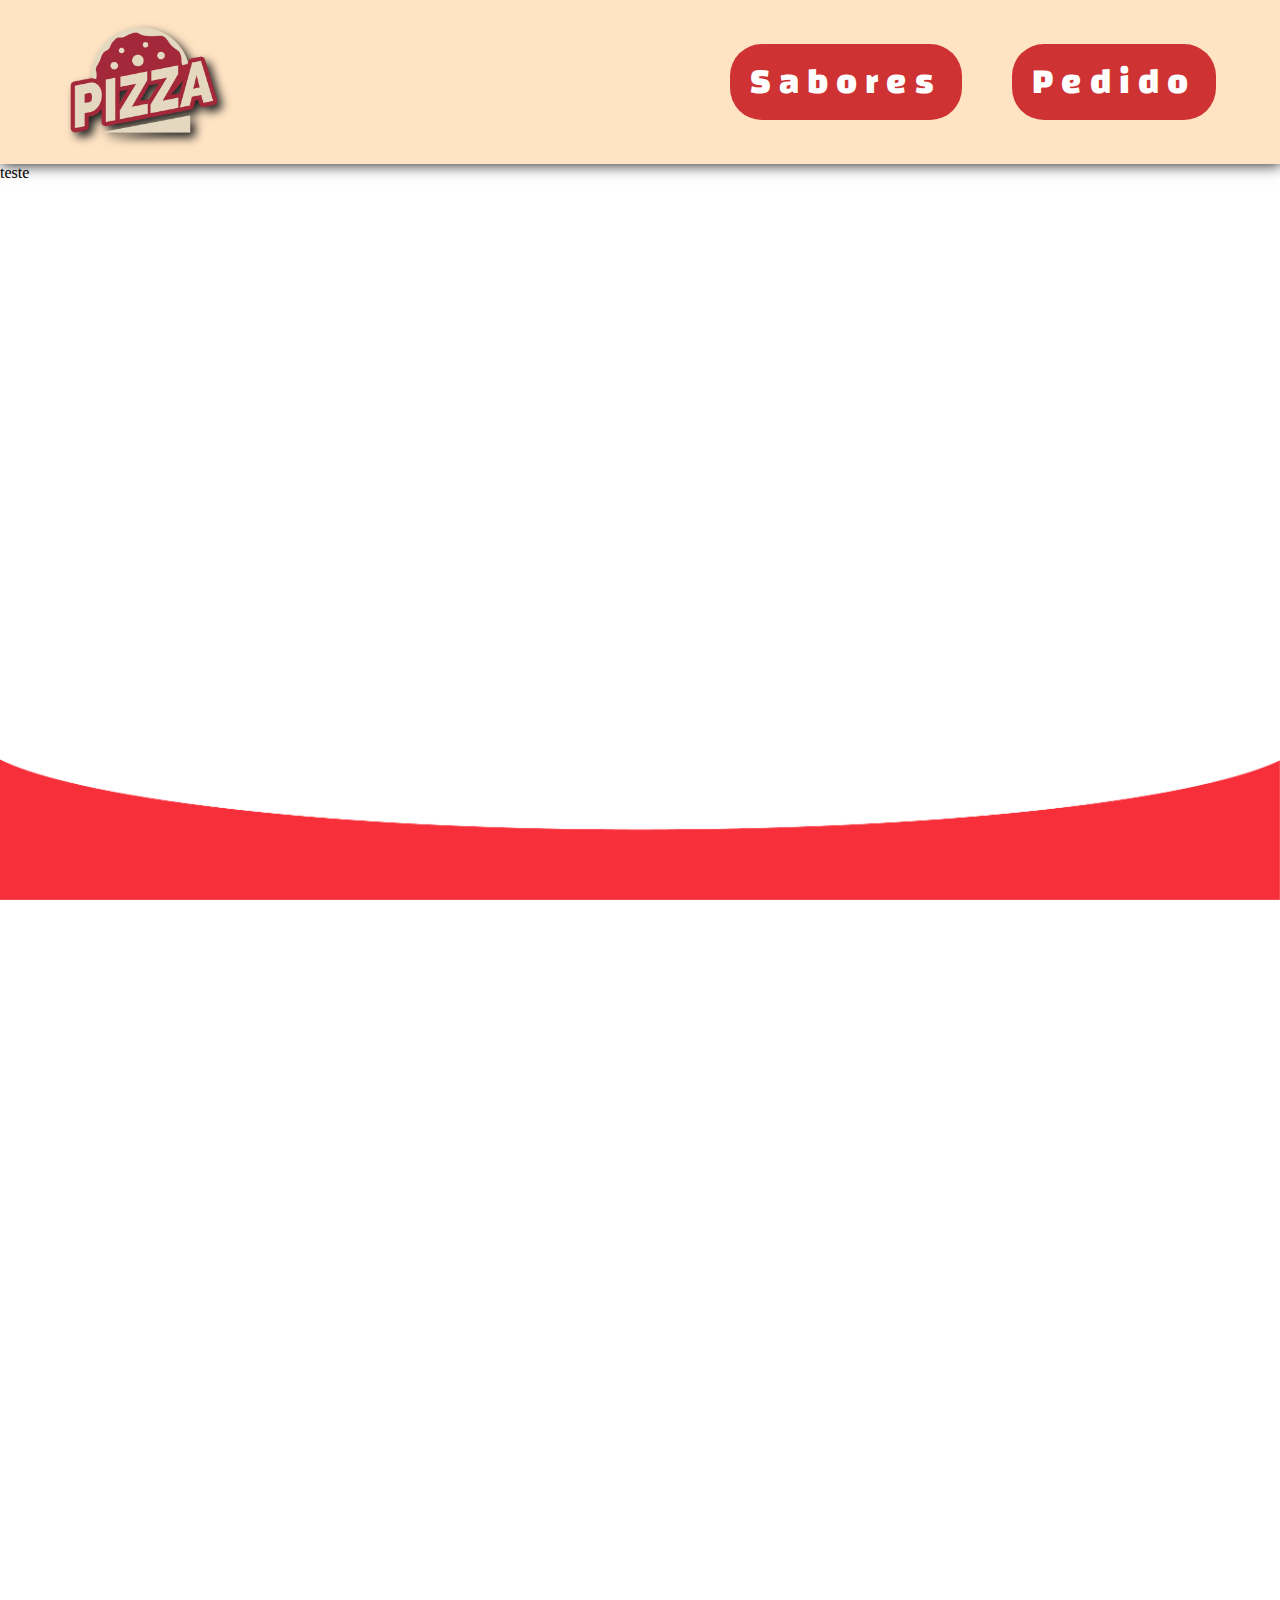
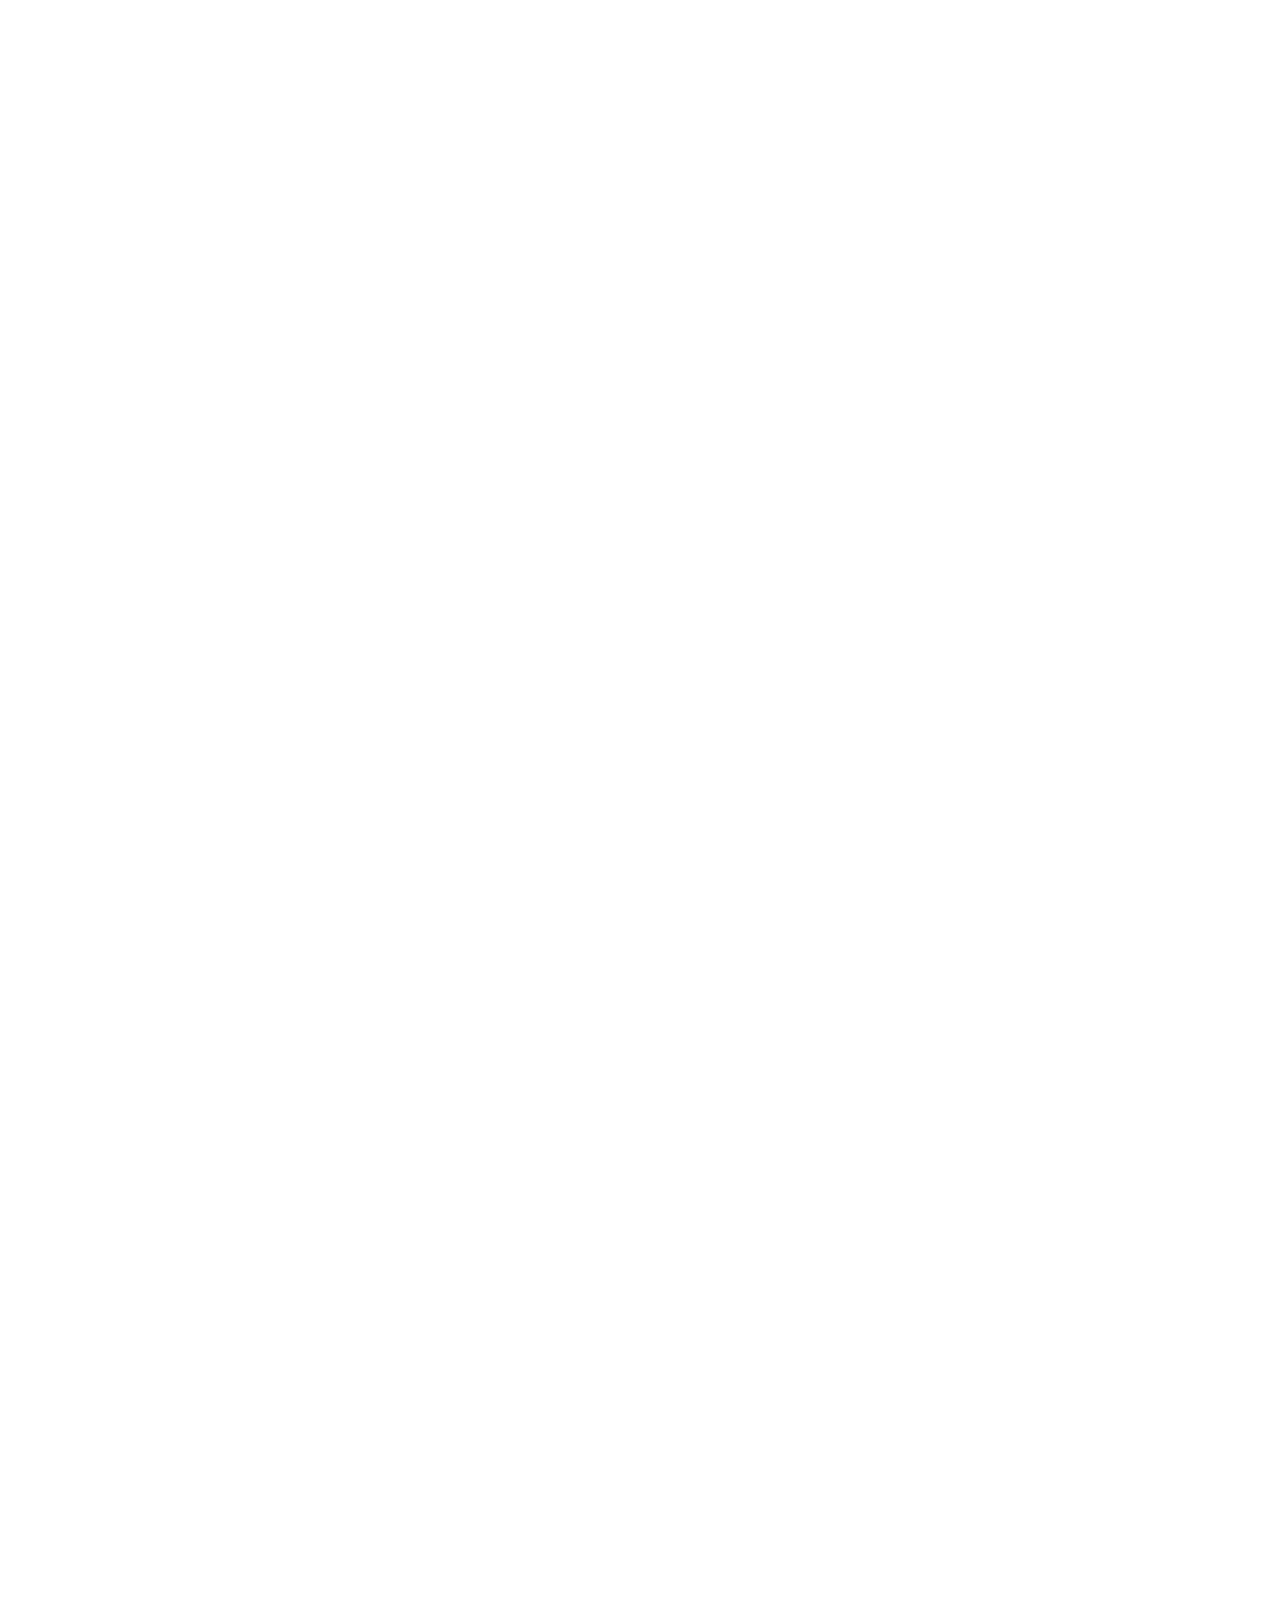
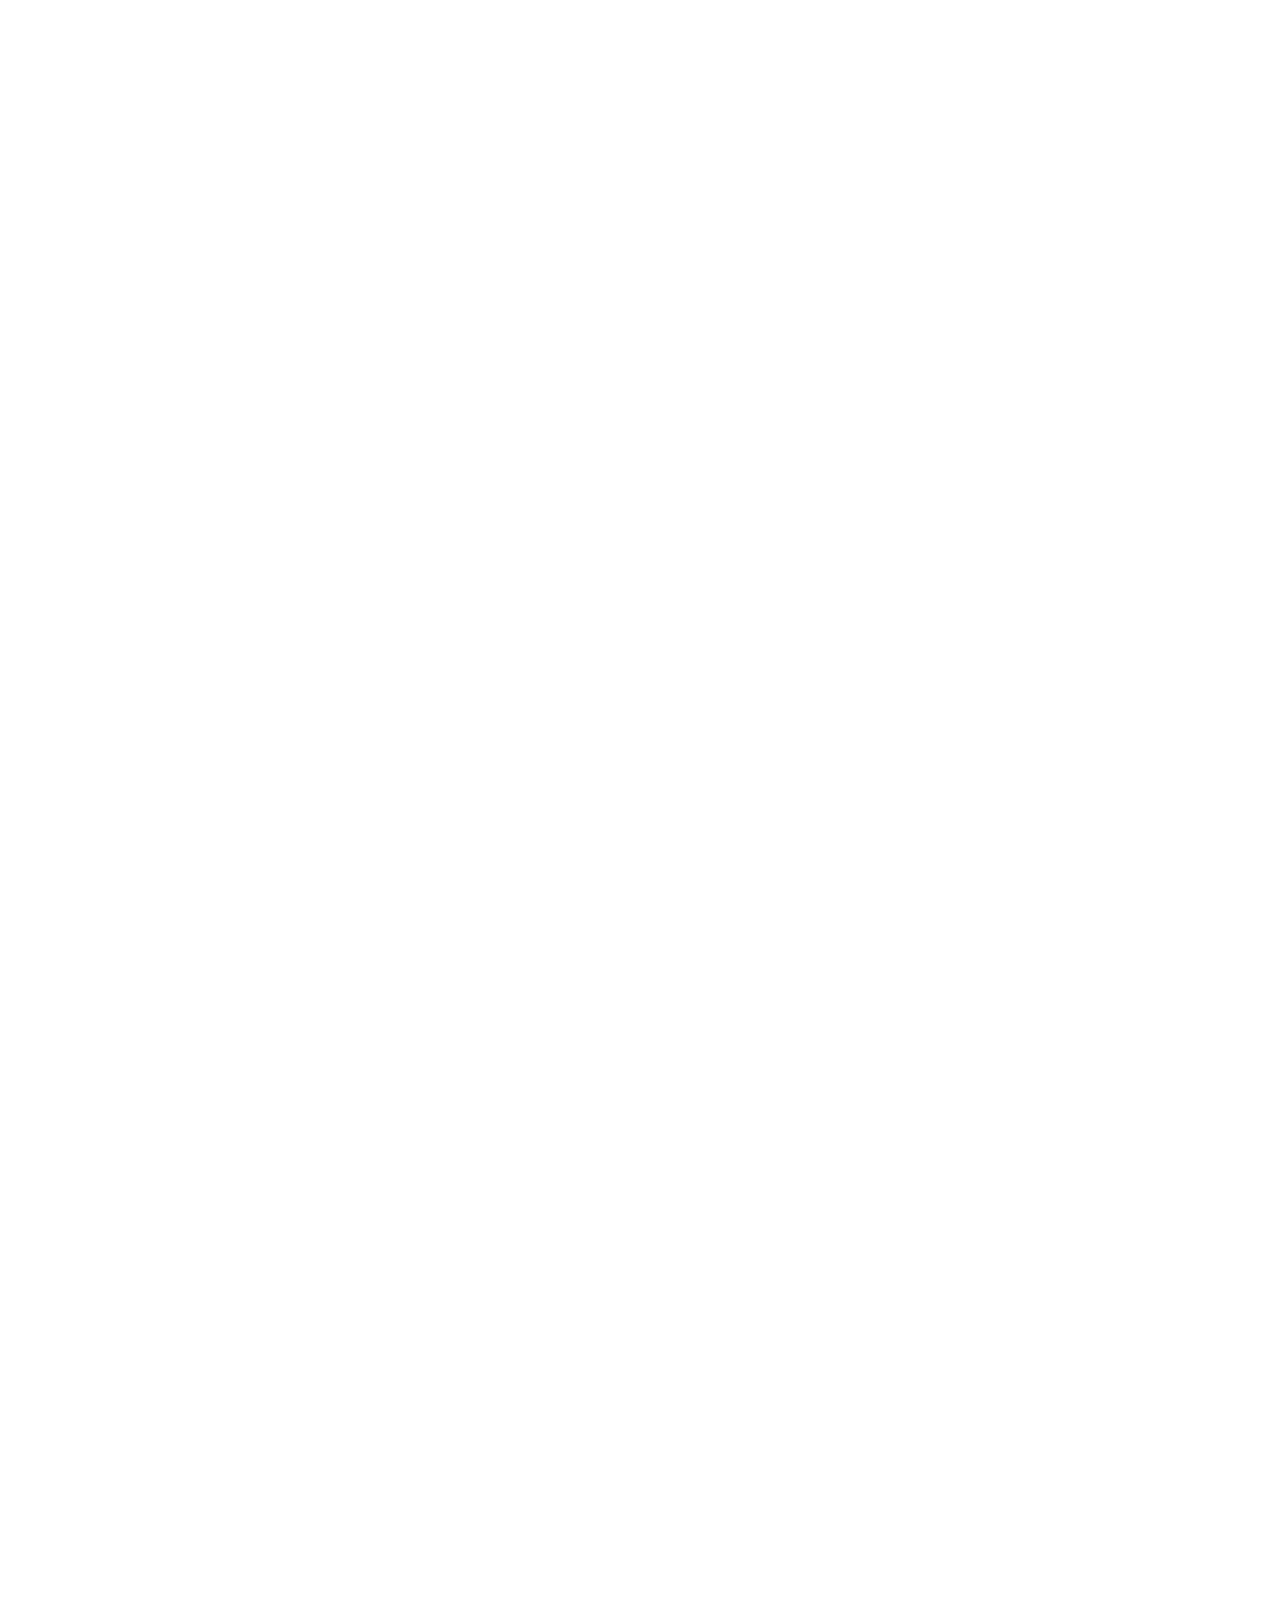
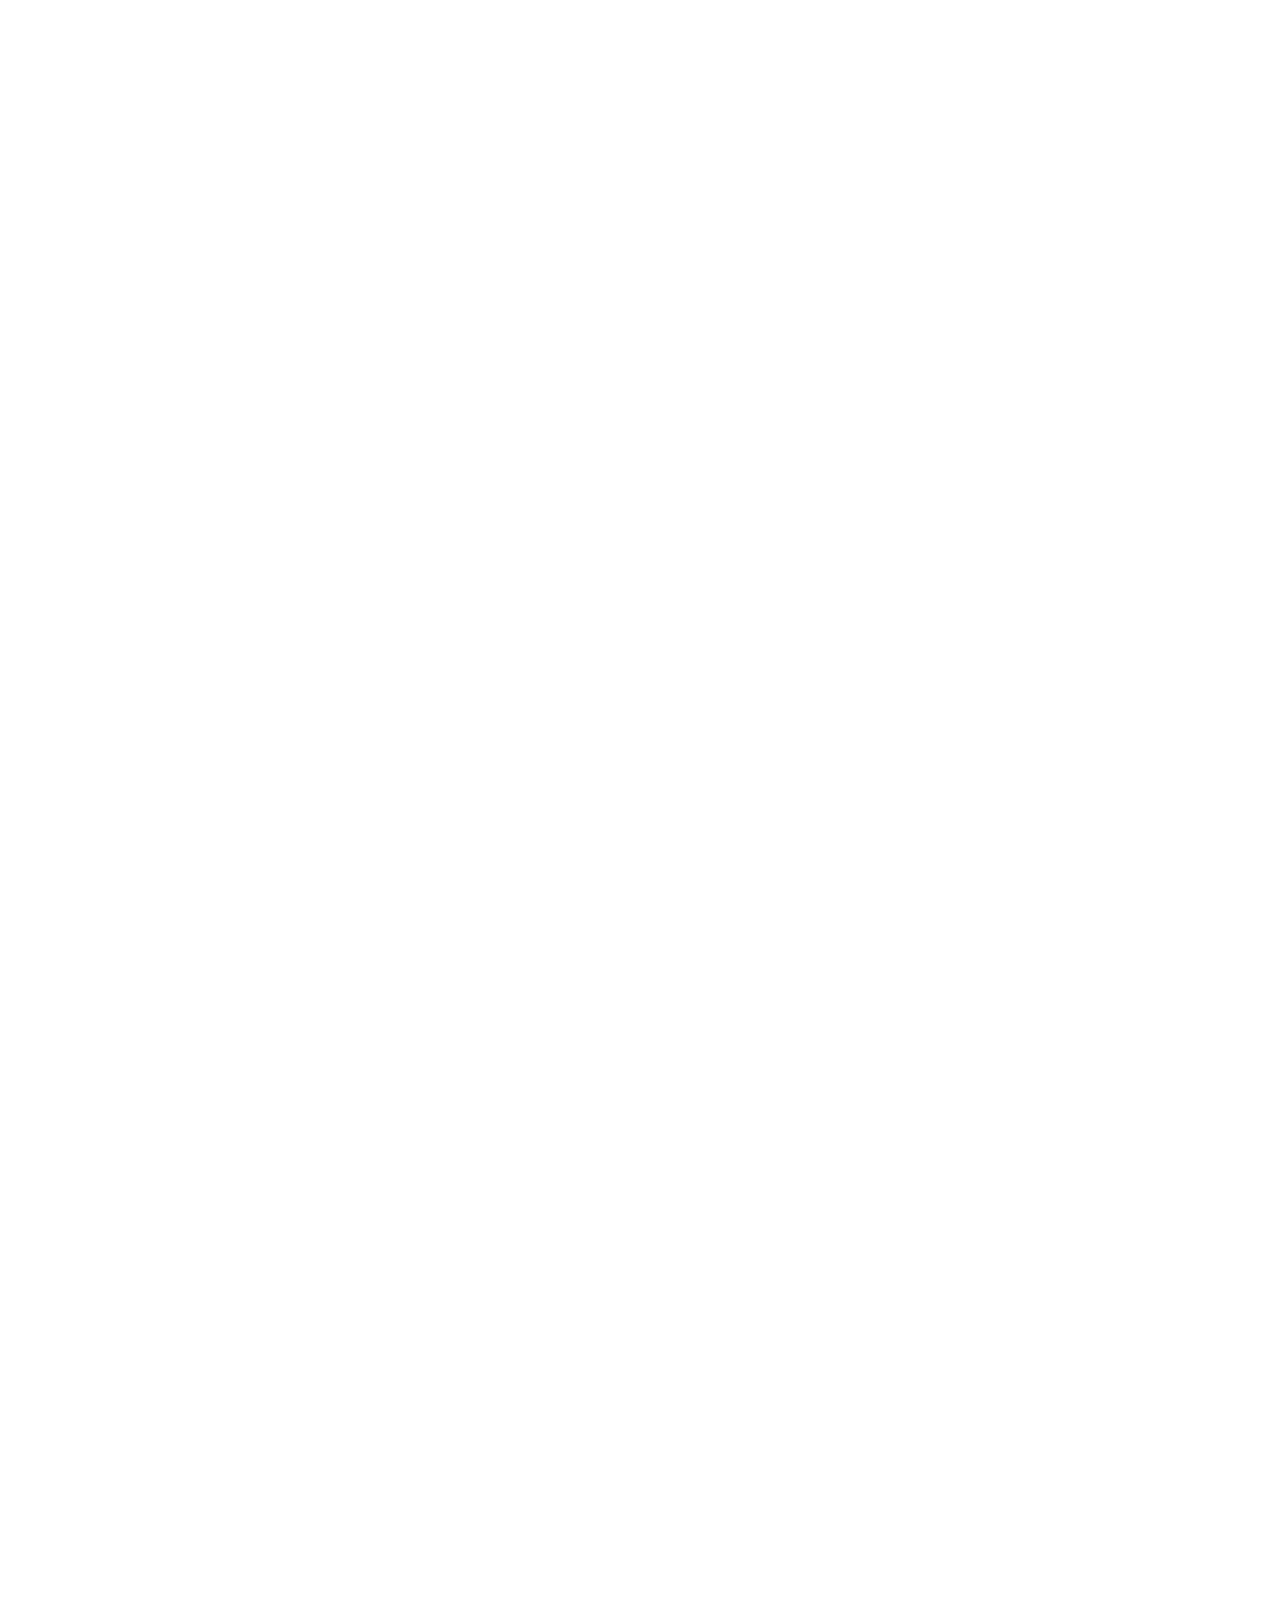
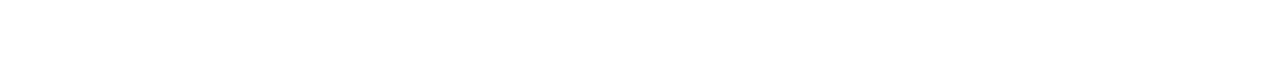
==== index.html @ d562b0f7 "Ajustment in Effects" ====
<!DOCTYPE html>
<html lang="en">
<head>
    <meta charset="UTF-8">
    <meta http-equiv="X-UA-Compatible" content="IE=edge">
    <meta name="viewport" content="width=device-width, initial-scale=1.0">
    <link rel="preconnect" href="https://fonts.googleapis.com">
    <link rel="preconnect" href="https://fonts.gstatic.com" crossorigin>
    <link href="https://fonts.googleapis.com/css2?family=Changa:wght@800&display=swap" rel="stylesheet">
    <link rel="stylesheet" href="./css/style.css">
    <link rel="shortcut icon" href="/images/pizza-favicon.png" type="image/x-icon">
    <title> Pizzaria </title>
</head>
<body>
    <header>
        <nav>
            <a href="/index.html" class="logo"><img src="./images/pizzaria-logo.png" alt="pizzaria-logo"></a>
            <ul class="nav-list">
                <li> <a href="/index.html"> Sabores </a> </li>
                <li> <a href="/index.html"> Pedido </a> </li>
            </ul>
        </nav>
    </header>
    <main>
        <p>teste</p>
    </main>
    <footer>
        <img src="./images/footer-png.png" alt="footer-red-png">
    </footer>
</body>
</html>
---- css/style.css ----
* {
    list-style: none;
    margin: 0;
    padding: 0;
    border: 0;
}

/* Header */
/* NavBar */
nav {
    box-sizing: border-box;
    width: 100%;
    background-color: bisque;
    padding-inline: 5%;

    display: flex;
    justify-content: space-between;
    align-items: center;

    box-shadow: 1px 1px 14px #222;
}

nav ul {
    display: flex;
    align-items: center;
    justify-content: center;
    gap: 50px;
    padding-left: 5%
}

/* Botão */
nav ul li {
    text-align: center;
    padding: 5px 20px;
    border-radius: 32px;
    background-color: rgb(206, 50, 50);
}

/* Texto Botão */
nav ul li a {
    text-decoration: none;
    color: white;
    font-size: 24pt;
    font-weight: 900;
    font-family: 'Changa', sans-serif;
    font-size: 36px;
    letter-spacing: 8px;
}

/* Texto Botão Hover */
header li:hover {
    background-color: rgb(175, 44, 44);
    transform: scale(1.1);
    box-shadow: 1px 1px 5px #222;
}

/* Logo */
a.logo img {
    width: 10rem;
    height: 10rem;
    transition: 1s;
    
    -webkit-filter: drop-shadow(5px 5px 5px #222);
    filter: drop-shadow(5px 5px 5px #222);
}

a.logo img:hover {
    transform: scale(1.1);
}

main {
    height: 700vh;
}

footer img {
    width: 100%;
    position: fixed;
    bottom: 0;
}
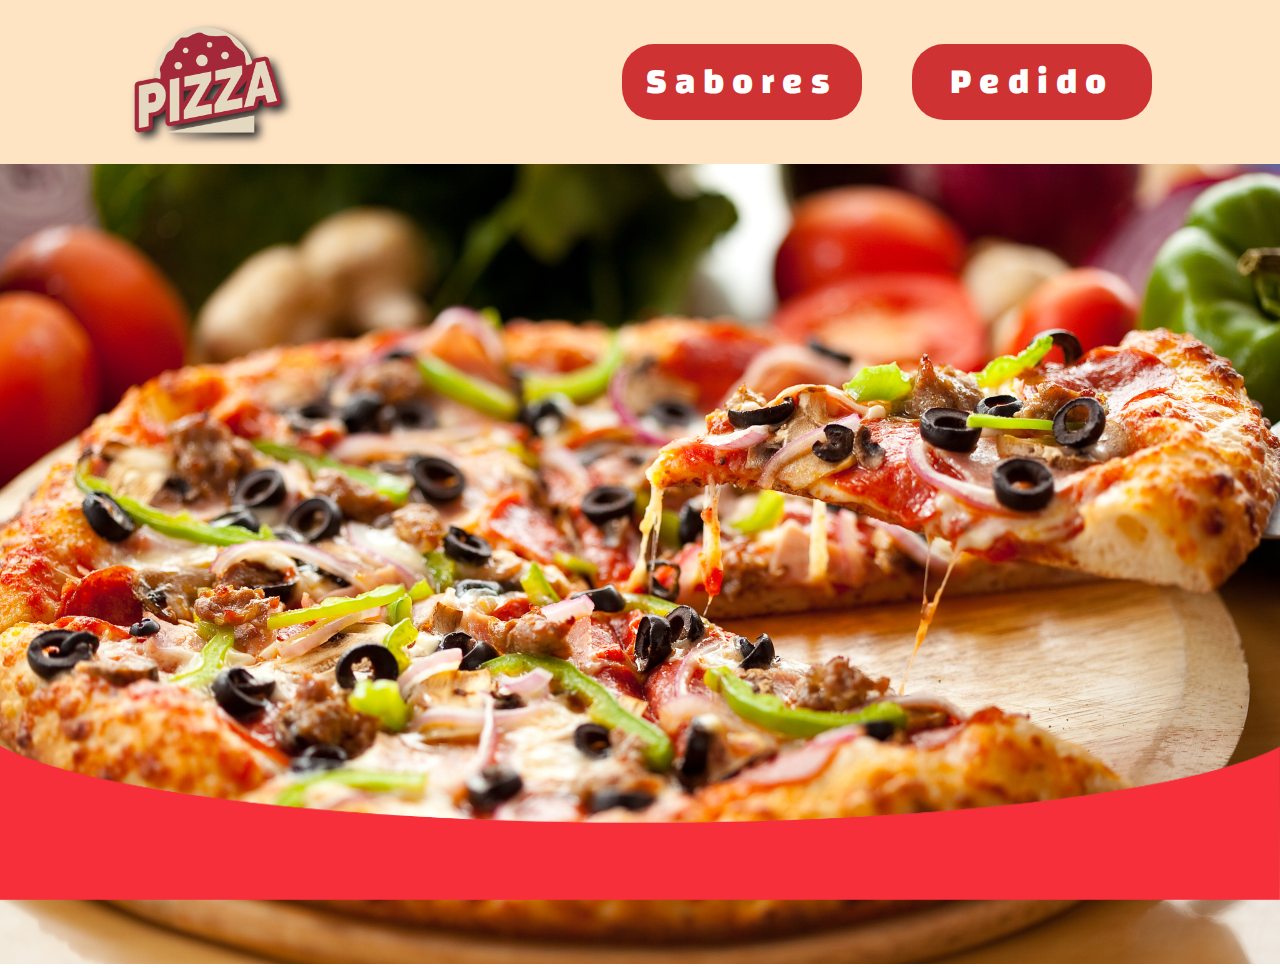
==== commit 8dcf20fa: "Index Page Finalizada" ====
--- a/index.html
+++ b/index.html
@@ -22,7 +22,9 @@
         </nav>
     </header>
     <main>
-        <p>teste</p>
+        <div id="carrossel">
+            <img src="/images/pizza-background.jpg" alt="pizzaria-img1">
+        </div>
     </main>
     <footer>
         <img src="./images/footer-png.png" alt="footer-red-png">
--- a/css/style.css
+++ b/css/style.css
@@ -11,7 +11,7 @@
     box-sizing: border-box;
     width: 100%;
     background-color: bisque;
-    padding-inline: 5%;
+    padding-inline: 10%;
 
     display: flex;
     justify-content: space-between;
@@ -25,15 +25,18 @@
     align-items: center;
     justify-content: center;
     gap: 50px;
-    padding-left: 5%
 }
 
 /* Botão */
 nav ul li {
     text-align: center;
+
+    width: 200px;
     padding: 5px 20px;
     border-radius: 32px;
+
     background-color: rgb(206, 50, 50);
+    transition: 0.3s;
 }
 
 /* Texto Botão */
@@ -48,7 +51,7 @@
 }
 
 /* Texto Botão Hover */
-header li:hover {
+nav ul li:hover {
     background-color: rgb(175, 44, 44);
     transform: scale(1.1);
     box-shadow: 1px 1px 5px #222;
@@ -58,7 +61,7 @@
 a.logo img {
     width: 10rem;
     height: 10rem;
-    transition: 1s;
+    transition: 0.3s;
     
     -webkit-filter: drop-shadow(5px 5px 5px #222);
     filter: drop-shadow(5px 5px 5px #222);
@@ -68,13 +71,14 @@
     transform: scale(1.1);
 }
 
-main {
-    height: 700vh;
+main img {
+    width: 100%;
 }
 
 footer img {
-    width: 100%;
     position: fixed;
     bottom: 0;
+    width: 100%;
+    height: 20vh;
 }
 
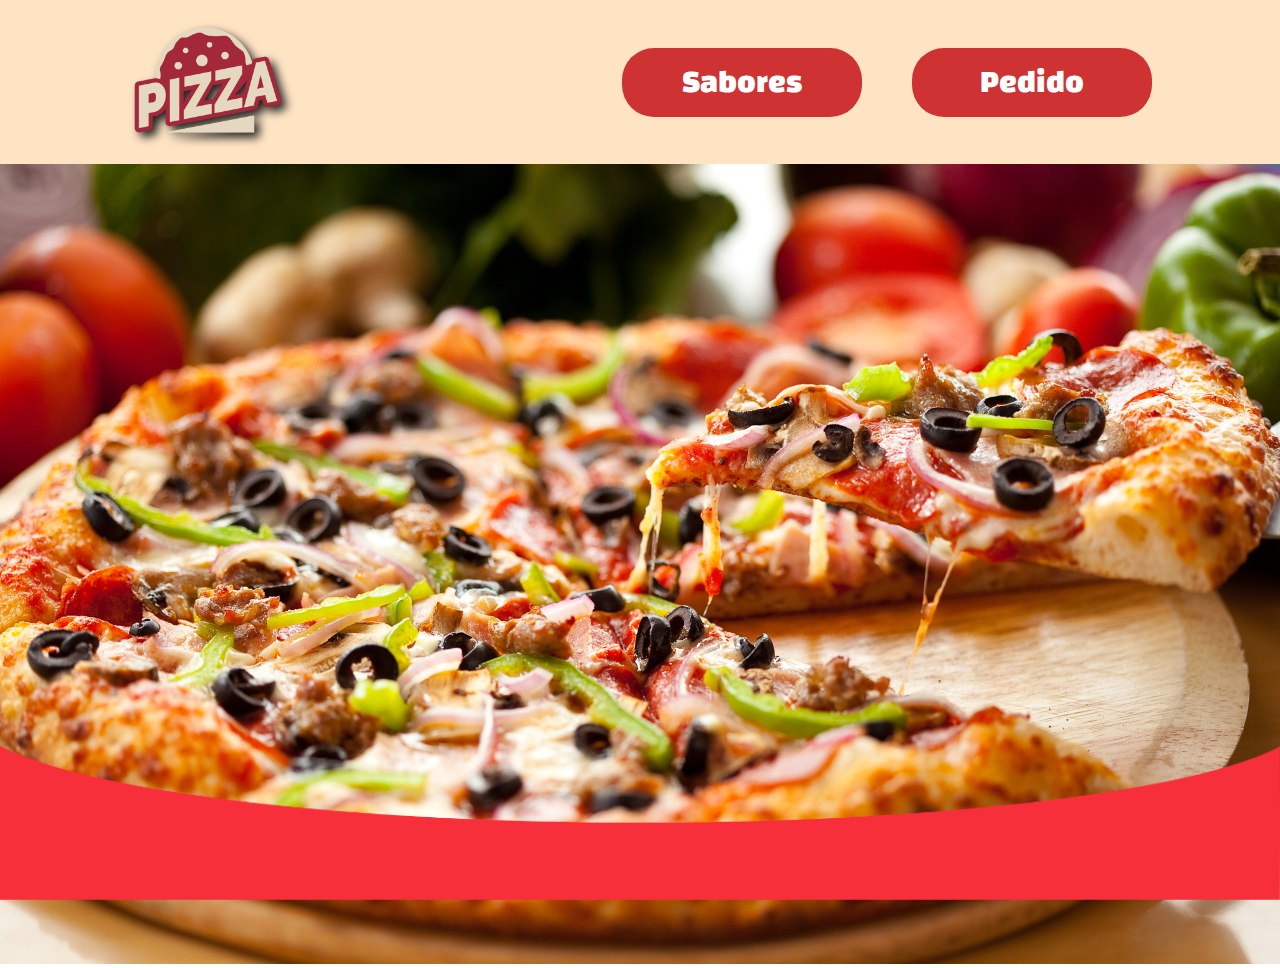
==== commit ecb9000d: "Navbar responsiva" ====
--- a/index.html
+++ b/index.html
@@ -1,5 +1,5 @@
 <!DOCTYPE html>
-<html lang="en">
+<html lang="pt-br">
 <head>
     <meta charset="UTF-8">
     <meta http-equiv="X-UA-Compatible" content="IE=edge">
@@ -7,17 +7,18 @@
     <link rel="preconnect" href="https://fonts.googleapis.com">
     <link rel="preconnect" href="https://fonts.gstatic.com" crossorigin>
     <link href="https://fonts.googleapis.com/css2?family=Changa:wght@800&display=swap" rel="stylesheet">
-    <link rel="stylesheet" href="./css/style.css">
+    <link rel="stylesheet" href="./css/index.css">
+    <link rel="stylesheet" href="./css/NavBar.css">
     <link rel="shortcut icon" href="/images/pizza-favicon.png" type="image/x-icon">
     <title> Pizzaria </title>
 </head>
 <body>
     <header>
         <nav>
-            <a href="/index.html" class="logo"><img src="./images/pizzaria-logo.png" alt="pizzaria-logo"></a>
+            <a href="/" class="logo"><img src="./images/pizzaria-logo.png" alt="pizzaria-logo"></a>
             <ul class="nav-list">
-                <li> <a href="/index.html"> Sabores </a> </li>
-                <li> <a href="/index.html"> Pedido </a> </li>
+                <a href="/pages/sabores.html"> <li> Sabores </li> </a>
+                <a href="/pages/pedido.html"> <li> Pedido </li> </a>
             </ul>
         </nav>
     </header>
--- a/css/index.css
+++ b/css/index.css
@@ -0,0 +1,17 @@
+* {
+    list-style: none;
+    margin: 0;
+    padding: 0;
+    border: 0;
+}
+
+main img {
+    width: 100%;
+}
+
+footer img {
+    position: fixed;
+    bottom: 0;
+    width: 100%;
+    height: 20vh;
+}
--- a/css/NavBar.css
+++ b/css/NavBar.css
@@ -0,0 +1,117 @@
+* {
+    list-style: none;
+    margin: 0;
+    padding: 0;
+    border: 0;
+}
+
+/* Logo */
+a.logo img {
+    width: 10rem;
+    height: 10rem;
+    transition: 0.3s;
+    
+    -webkit-filter: drop-shadow(5px 5px 5px #222);
+    filter: drop-shadow(5px 5px 5px #222);
+}
+
+a.logo img:hover {
+    transform: scale(1.1);
+}
+
+/* Texto Botão */
+nav ul a {
+    text-decoration: none;
+    color: white;
+    font-size: 24pt;
+    font-weight: 900;
+    font-family: 'Changa', sans-serif;
+}
+
+/* Desktop */
+@media (min-width: 821px) {
+    /* Header */
+    /* NavBar */
+    nav {
+        box-sizing: border-box;
+        width: 100%;
+        background-color: bisque;
+        padding-inline: 10%;
+    
+        display: flex;
+        justify-content: space-between;
+        align-items: center;
+    
+        box-shadow: 1px 1px 14px #222;
+    }
+    
+    nav ul {
+        display: flex;
+        align-items: center;
+        justify-content: center;
+        gap: 50px;
+    }
+    
+    /* Botão */
+    nav ul a li {
+        text-align: center;
+    
+        width: 200px;
+        padding: 5px 20px;
+        border-radius: 32px;
+    
+        background-color: rgb(206, 50, 50);
+        transition: 0.3s;
+    }
+    
+    /* Texto Botão Hover */
+    nav ul li:hover {
+        background-color: rgb(175, 44, 44);
+        transform: scale(1.1);
+        box-shadow: 1px 1px 5px #222;
+    }
+
+    nav ul li a {
+        letter-spacing: 8px;
+        font-size: 36px;
+    }
+}
+
+/* Mobile */
+@media (max-width: 820px) {
+    nav {
+        box-sizing: border-box;
+        width: 100%;
+        background-color: bisque;
+    
+        display: flex;
+        flex-direction: column;
+        align-items: center;
+        justify-content: center;
+    
+        box-shadow: 1px 1px 14px #222;
+    }
+
+    nav ul a {
+        width: 50%;
+        display: flex;
+        align-items: center;
+        justify-content: center;
+        
+        background-color: rgb(206, 50, 50);
+        transition: 0.3s;
+    }
+
+    nav ul {
+        width: 100%;
+        display: flex;
+        align-items: center;
+        justify-content: center;
+    }
+
+    nav ul a:hover {
+        background-color: rgb(175, 44, 44);
+        transform: translateY(5px);
+        box-shadow: 1px 1px 1px #222;
+    }
+}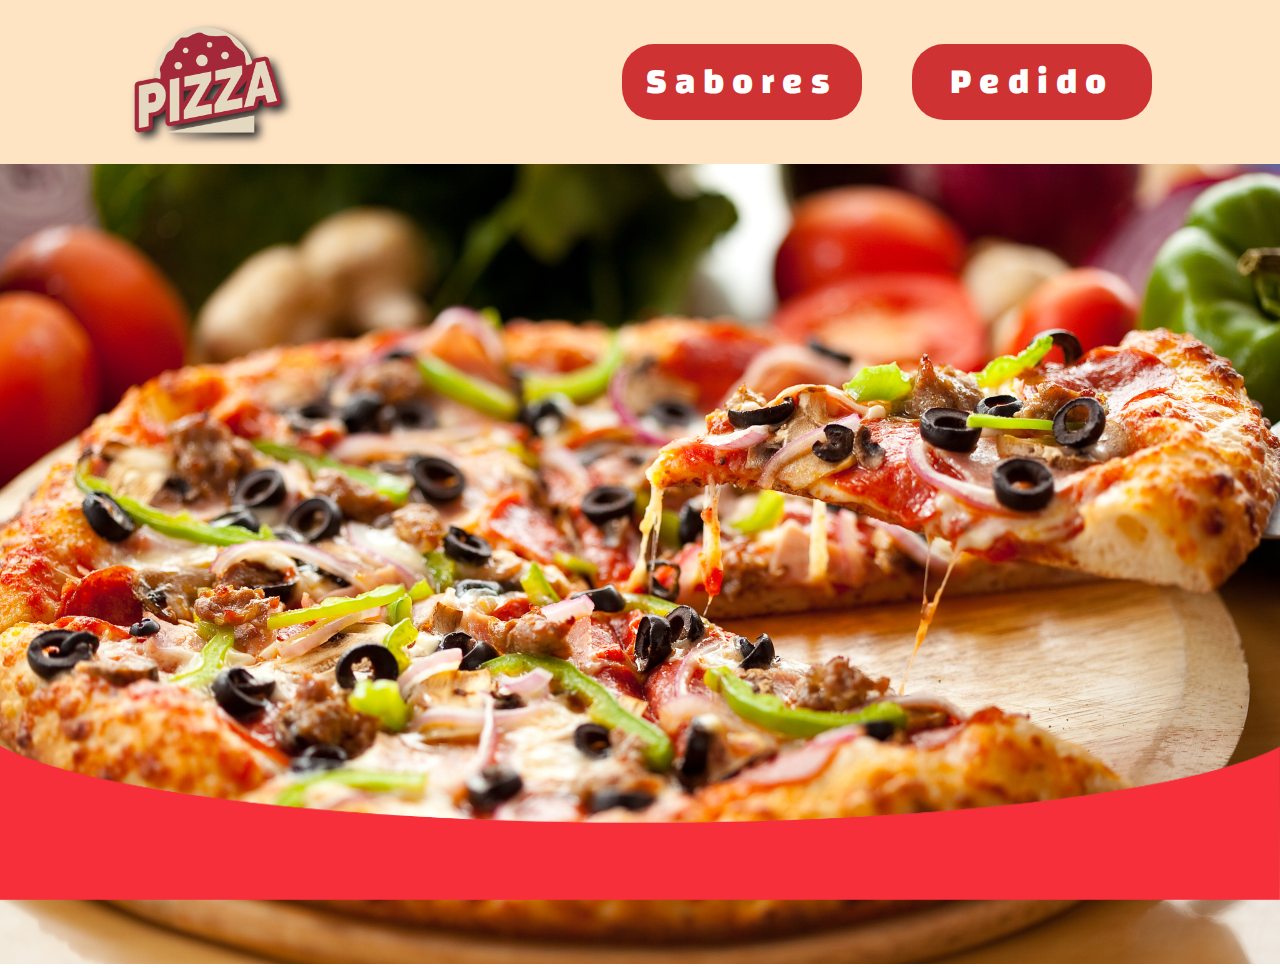
==== commit b9b33344: "Card Sabores Mobile" ====
--- a/index.html
+++ b/index.html
@@ -7,18 +7,18 @@
     <link rel="preconnect" href="https://fonts.googleapis.com">
     <link rel="preconnect" href="https://fonts.gstatic.com" crossorigin>
     <link href="https://fonts.googleapis.com/css2?family=Changa:wght@800&display=swap" rel="stylesheet">
-    <link rel="stylesheet" href="./css/index.css">
-    <link rel="stylesheet" href="./css/NavBar.css">
-    <link rel="shortcut icon" href="/images/pizza-favicon.png" type="image/x-icon">
+    <link rel="stylesheet" href="../css/index.css">
+    <link rel="stylesheet" href="../css/NavBar.css">
+    <link rel="shortcut icon" href="../images/pizza-favicon.png" type="image/x-icon">
     <title> Pizzaria </title>
 </head>
 <body>
     <header>
         <nav>
-            <a href="/" class="logo"><img src="./images/pizzaria-logo.png" alt="pizzaria-logo"></a>
+            <a href="/" class="logo"><img src="../images/pizzaria-logo.png" alt="pizzaria-logo"></a>
             <ul class="nav-list">
-                <a href="/pages/sabores.html"> <li> Sabores </li> </a>
-                <a href="/pages/pedido.html"> <li> Pedido </li> </a>
+                <li> <a href="./pages/sabores.html">  Sabores  </a> </li>
+                <li> <a href="./pages/pedido.html"> Pedido </a> </li>
             </ul>
         </nav>
     </header>
@@ -28,7 +28,7 @@
         </div>
     </main>
     <footer>
-        <img src="./images/footer-png.png" alt="footer-red-png">
+        <img src="../images/footer-png.png" alt="footer-red-png">
     </footer>
 </body>
 </html>--- a/css/NavBar.css
+++ b/css/NavBar.css
@@ -20,7 +20,7 @@
 }
 
 /* Texto Botão */
-nav ul a {
+nav ul li a {
     text-decoration: none;
     color: white;
     font-size: 24pt;
@@ -29,7 +29,7 @@
 }
 
 /* Desktop */
-@media (min-width: 821px) {
+@media (min-width: 850px) {
     /* Header */
     /* NavBar */
     nav {
@@ -53,7 +53,7 @@
     }
     
     /* Botão */
-    nav ul a li {
+    nav ul li {
         text-align: center;
     
         width: 200px;
@@ -71,14 +71,14 @@
         box-shadow: 1px 1px 5px #222;
     }
 
-    nav ul li a {
+    nav ul li a{
         letter-spacing: 8px;
         font-size: 36px;
     }
 }
 
 /* Mobile */
-@media (max-width: 820px) {
+@media (max-width: 850px) {
     nav {
         box-sizing: border-box;
         width: 100%;
@@ -92,7 +92,21 @@
         box-shadow: 1px 1px 14px #222;
     }
 
-    nav ul a {
+    nav ul {
+        width: 100%;
+        display: flex;
+        align-items: center;
+        justify-content: center;
+        background-color: rgb(206, 50, 50);
+
+        transition: 0.4s;
+    }
+
+    nav ul:hover {
+        background-color: rgb(175, 44, 44);
+    }
+
+    nav ul li {
         width: 50%;
         display: flex;
         align-items: center;
@@ -102,16 +116,15 @@
         transition: 0.3s;
     }
 
-    nav ul {
-        width: 100%;
-        display: flex;
-        align-items: center;
-        justify-content: center;
+    nav ul li:hover {
+        background-color: rgb(175, 44, 44);
+        transform: translateY(5px);
+        border-bottom-left-radius: 8px;
+        border-bottom-right-radius: 8px;
     }
 
-    nav ul a:hover {
-        background-color: rgb(175, 44, 44);
-        transform: translateY(5px);
-        box-shadow: 1px 1px 1px #222;
+    nav ul li a {
+        width: 100%;
+        text-align: center;
     }
 }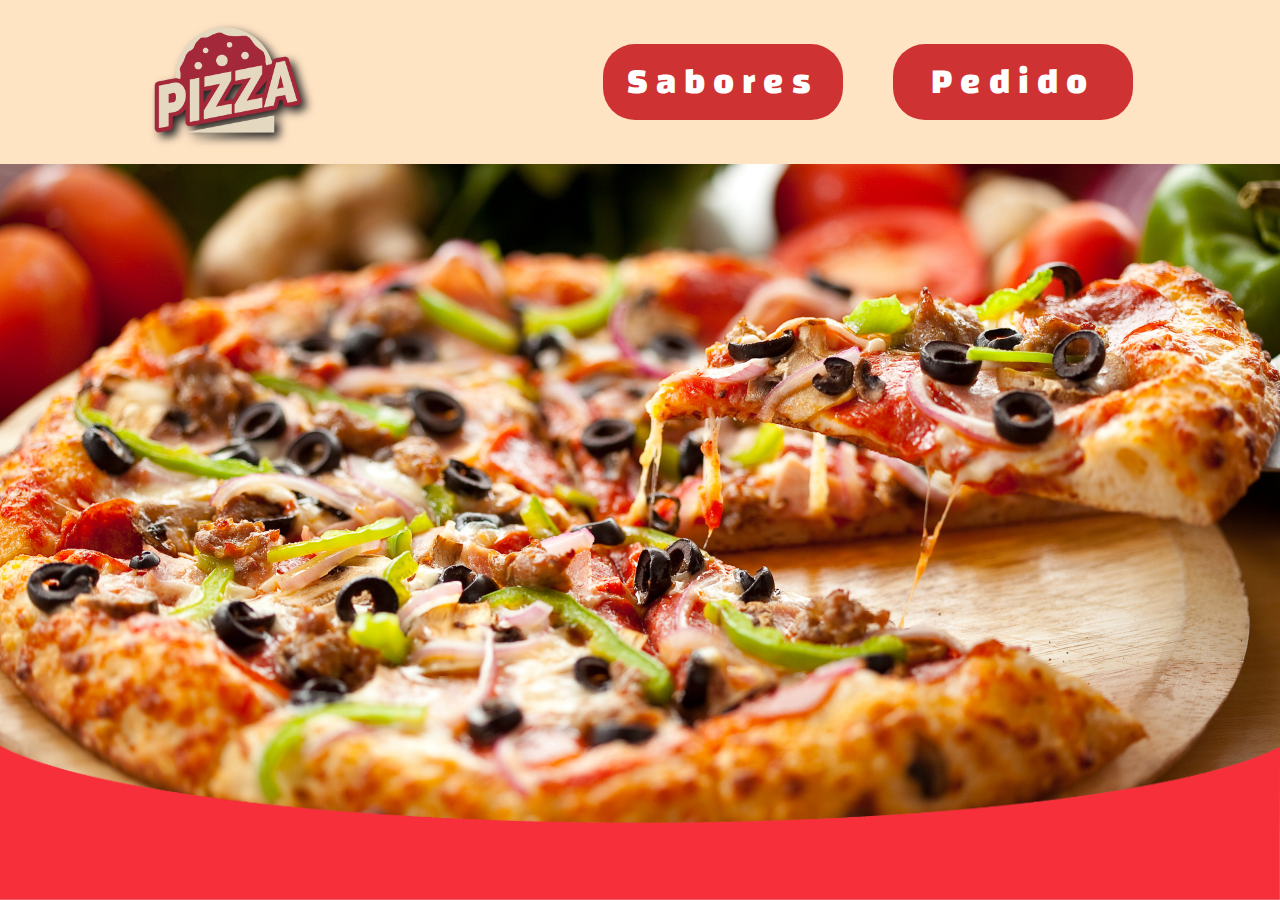
==== commit 76838790: "Pagina de sabores feita e Responsividade Ajustada" ====
--- a/index.html
+++ b/index.html
@@ -15,7 +15,7 @@
 <body>
     <header>
         <nav>
-            <a href="/" class="logo"><img src="../images/pizzaria-logo.png" alt="pizzaria-logo"></a>
+            <a href="/" class="logo"><img src="../images/pizzaria-logo.png" alt="pizzaria-logo"/></a>
             <ul class="nav-list">
                 <li> <a href="./pages/sabores.html">  Sabores  </a> </li>
                 <li> <a href="./pages/pedido.html"> Pedido </a> </li>
--- a/css/index.css
+++ b/css/index.css
@@ -7,6 +7,8 @@
 
 main img {
     width: 100%;
+    height: 74vh;
+    object-fit: cover;
 }
 
 footer img {
--- a/css/NavBar.css
+++ b/css/NavBar.css
@@ -29,17 +29,16 @@
 }
 
 /* Desktop */
-@media (min-width: 850px) {
+@media (min-width: 881px) {
     /* Header */
     /* NavBar */
     nav {
         box-sizing: border-box;
         width: 100%;
         background-color: bisque;
-        padding-inline: 10%;
     
         display: flex;
-        justify-content: space-between;
+        justify-content: space-around;
         align-items: center;
     
         box-shadow: 1px 1px 14px #222;
@@ -78,9 +77,8 @@
 }
 
 /* Mobile */
-@media (max-width: 850px) {
+@media (max-width: 880px) {
     nav {
-        box-sizing: border-box;
         width: 100%;
         background-color: bisque;
     
@@ -107,7 +105,7 @@
     }
 
     nav ul li {
-        width: 50%;
+        width: 100%;
         display: flex;
         align-items: center;
         justify-content: center;
@@ -127,4 +125,4 @@
         width: 100%;
         text-align: center;
     }
-}+}
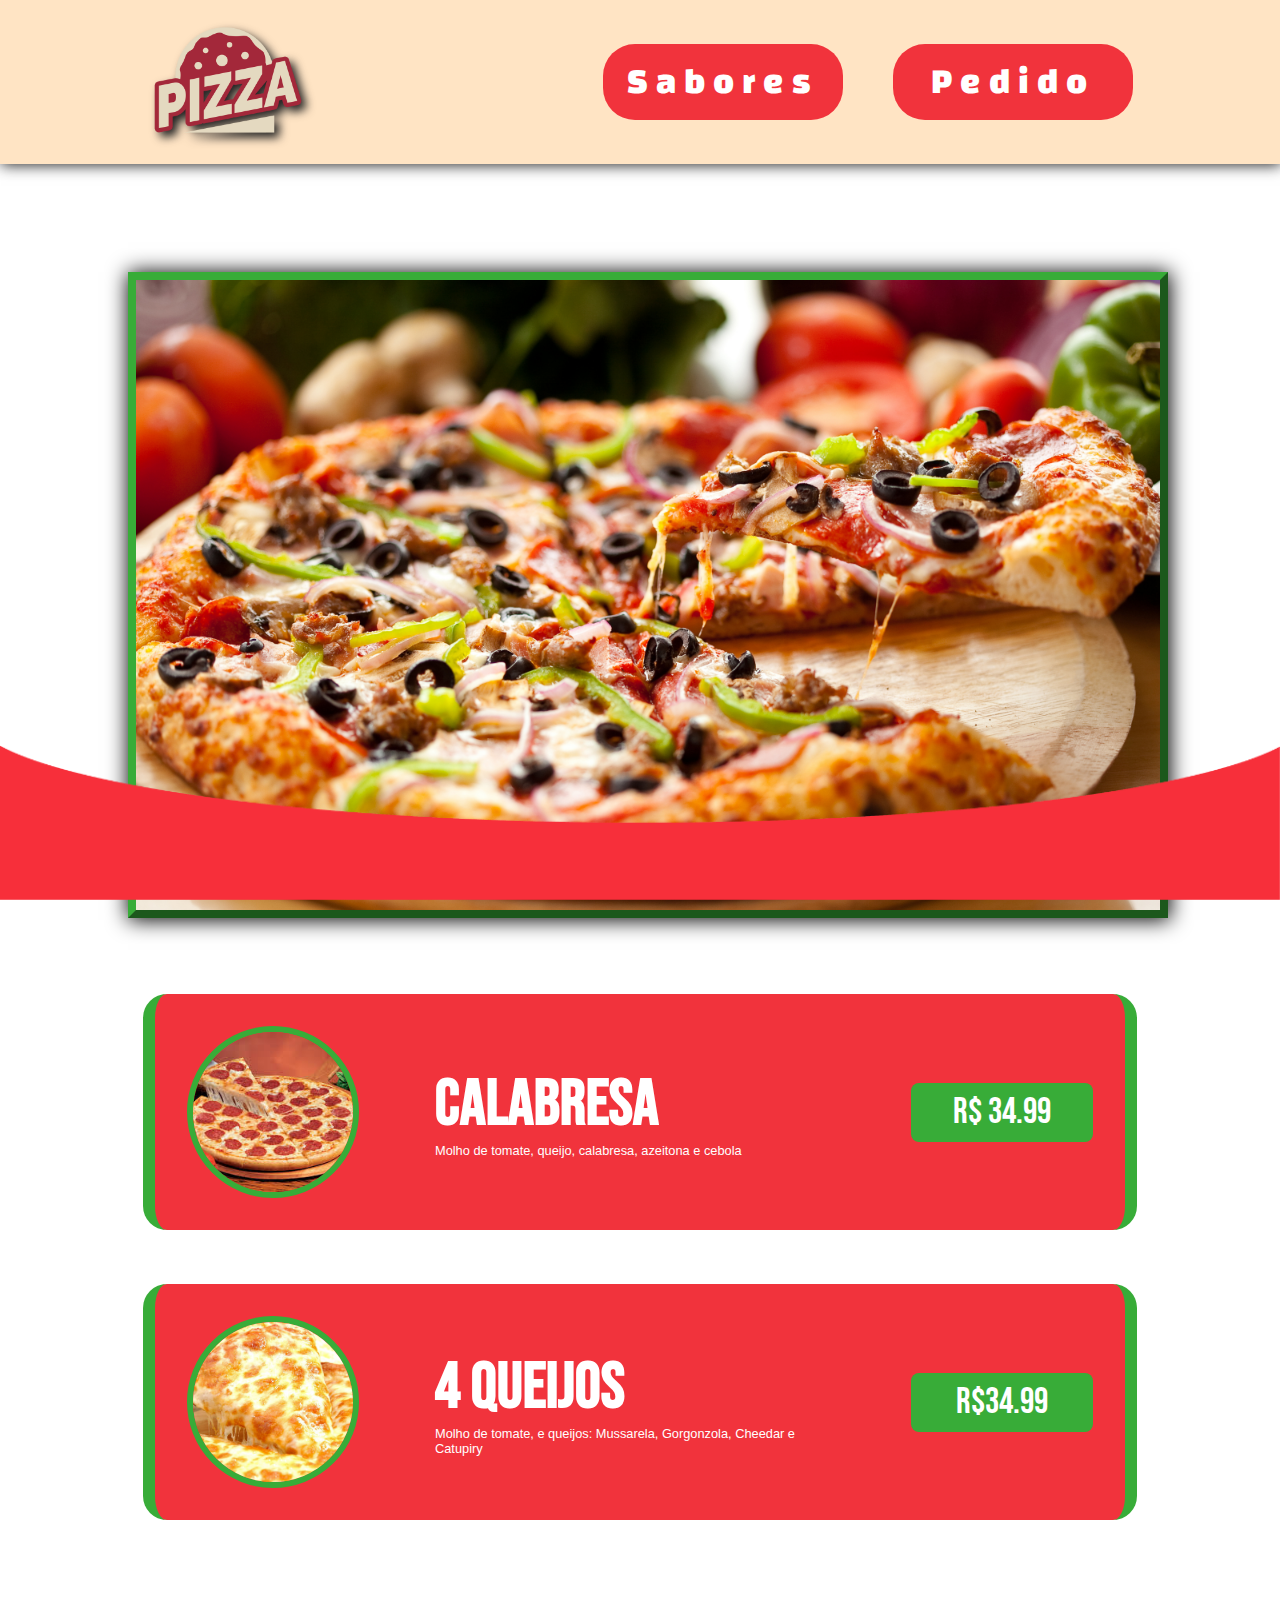
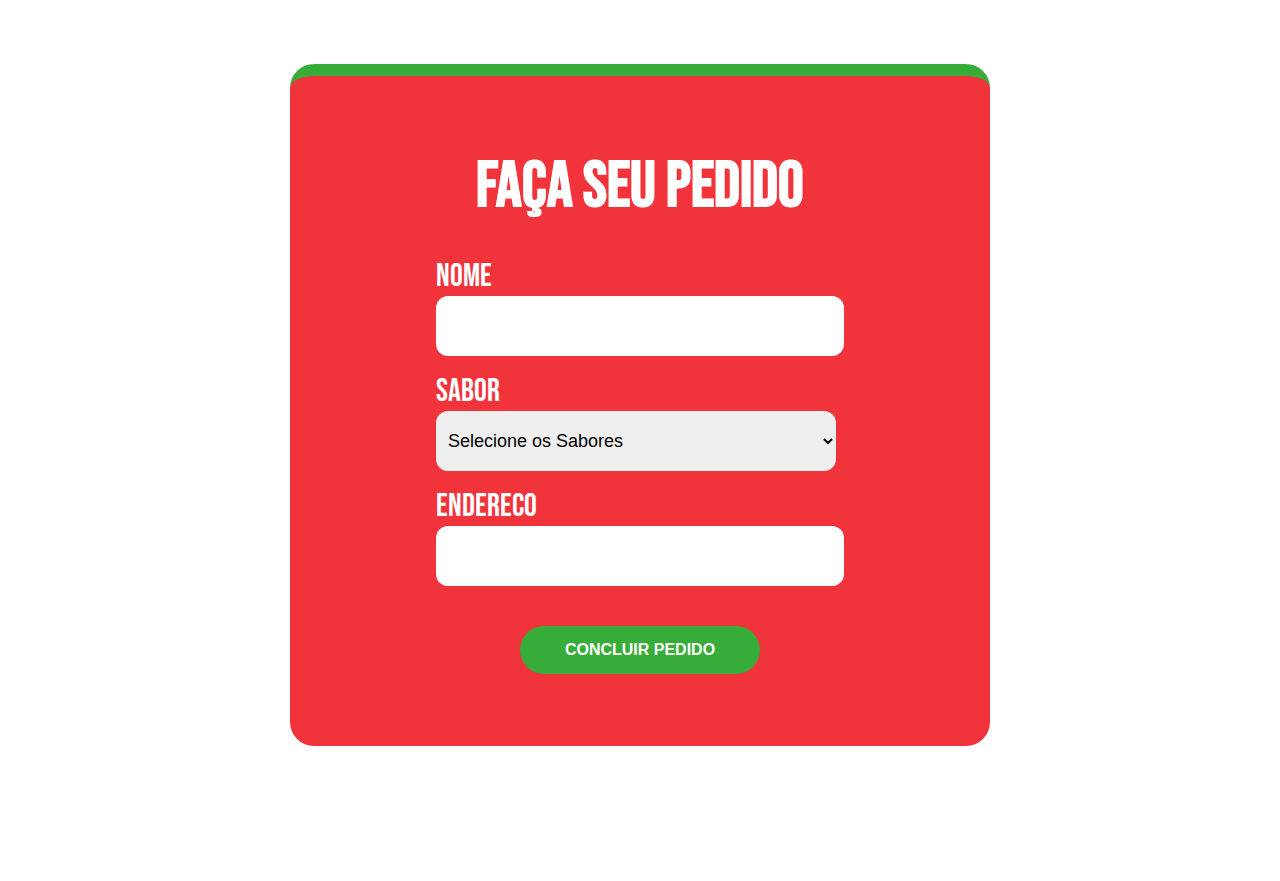
==== commit 38ac3bf1: "Pagina finalizada" ====
--- a/index.html
+++ b/index.html
@@ -7,9 +7,11 @@
     <link rel="preconnect" href="https://fonts.googleapis.com">
     <link rel="preconnect" href="https://fonts.gstatic.com" crossorigin>
     <link href="https://fonts.googleapis.com/css2?family=Changa:wght@800&display=swap" rel="stylesheet">
-    <link rel="stylesheet" href="../css/index.css">
-    <link rel="stylesheet" href="../css/NavBar.css">
-    <link rel="shortcut icon" href="../images/pizza-favicon.png" type="image/x-icon">
+    <link rel="stylesheet" href="./css/index.css">
+    <link rel="stylesheet" href="./css/sabores.css">
+    <link rel="stylesheet" href="./css/pedido.css">
+    <link rel="stylesheet" href="./css/NavBar.css">
+    <link rel="shortcut icon" href="./images/pizza-favicon.png" type="image/x-icon">
     <title> Pizzaria </title>
 </head>
 <body>
@@ -17,15 +19,61 @@
         <nav>
             <a href="/" class="logo"><img src="../images/pizzaria-logo.png" alt="pizzaria-logo"/></a>
             <ul class="nav-list">
-                <li> <a href="./pages/sabores.html">  Sabores  </a> </li>
-                <li> <a href="./pages/pedido.html"> Pedido </a> </li>
+                <li> <a href="#anchor-pizza-sabores">  Sabores  </a> </li>
+                <li> <a href="#anchor-pizza-pedido"> Pedido </a> </li>
             </ul>
         </nav>
     </header>
     <main>
-        <div id="carrossel">
+        <section id="carrossel">
             <img src="/images/pizza-background.jpg" alt="pizzaria-img1">
-        </div>
+        </section>
+
+        <section id="anchor-pizza-sabores">
+            <section class="pizza-card">
+                <img src="../images/sabores/calabresa.jpg" alt="pizza-calabresa">
+                <section class="pizza-info">
+                    <strong class="sabor"> Calabresa </strong>
+                    <small class="descricao">
+                        Molho de tomate, queijo, calabresa, azeitona e cebola
+                    </small>
+                </section>
+                <span class="preco"> R$ 34.99 </span>
+            </section>
+            <section class="pizza-card">
+                <img src="../images/sabores/pizza-4-queijos.png" alt="pizza-4-queijos">
+                <section class="pizza-info">
+                    <strong class="sabor"> 4 Queijos </strong>
+                    <small class="descricao">
+                        Molho de tomate, e queijos: Mussarela, Gorgonzola, Cheedar e Catupiry
+                    </small>
+                </section>
+                <span class="preco">R$34.99</span>
+            </section>
+        </section>
+
+        <section id="anchor-pizza-pedido">
+            <h1> Faça Seu Pedido </h1>
+            <form action="/" method="get" class="form-pedido">
+                <p class="form-item">
+                    <label for="nome"> Nome </label>
+                    <input type="text" name="nome" id="nome">
+                </p>
+                <p class="form-item">
+                    <label for="sabor"> Sabor </label>
+                    <select name="sabor" id="sabor">
+                        <option value="" selected disabled> Selecione os Sabores </option>
+                        <option value="calabresa"> Calabresa </option>
+                        <option value="calabresa"> 4 Queijos </option>
+                    </select>
+                </p>
+                <p class="form-item">
+                    <label for="endereco"> Endereco </label>
+                    <input type="text" name="endereco" id="endereco">
+                </p>
+                <button type="submit"> Concluir Pedido </button>
+            </form>
+        </section>
     </main>
     <footer>
         <img src="../images/footer-png.png" alt="footer-red-png">
--- a/css/index.css
+++ b/css/index.css
@@ -1,3 +1,18 @@
+/* Imports */
+@import url('https://fonts.googleapis.com/css2?family=Bebas+Neue&family=Changa:wght@800&display=swap');
+@import url('https://fonts.googleapis.com/css2?family=Bebas+Neue&family=Changa:wght@800&display=swap');
+
+/* Variaveis */
+:root {
+    --nav-bar-background: bisque;
+    --red-primary: #f1333c;
+    --red-primary-hover: rgb(206, 50, 50);
+    --green-secondary: rgb(56, 172, 56);
+    --green-secondary-hover: rgb(46, 139, 46);
+    --title-font: 'Bebas Neue', cursive;
+    --button-font: 'Changa', sans-serif;
+}
+
 * {
     list-style: none;
     margin: 0;
@@ -5,10 +20,22 @@
     border: 0;
 }
 
-main img {
+main {
+    display: flex;
+    flex-direction: column;
+    justify-content: center;
+    align-items: center;
+}
+
+
+#carrossel img {
     width: 100%;
-    height: 74vh;
+    height: 70vh;
     object-fit: cover;
+
+    margin-top: 12vh;
+    border: 8px outset var(--green-secondary);
+    box-shadow: 1px 1px 20px 1px;
 }
 
 footer img {
--- a/css/sabores.css
+++ b/css/sabores.css
@@ -0,0 +1,157 @@
+/* Global */
+#anchor-pizza-sabores {
+    padding: 8vh 0px;
+    display: flex;
+    flex-direction: column;
+    align-items: center;
+    gap: 6vh;
+}
+
+.pizza-card {
+    display: flex;
+    gap: 32px;
+
+    background: var(--red-primary);
+    border-radius: 24px;
+
+    color: white;
+    border-left: 12px solid var(--green-secondary);
+    
+    transition: 0.4s;
+}
+
+.pizza-card:hover {
+    background-color: var(--red-primary-hover);
+}
+
+.pizza-card img {
+    border-radius: 50%;
+
+    border: 6px solid var(--green-secondary);
+    transition: 0.5s;
+    object-fit: cover;
+}
+
+.pizza-card .pizza-info {
+    display: flex;
+    flex-direction: column;
+}
+
+.pizza-card .pizza-info .sabor, .pizza-card .preco {
+    font-family: 'Bebas Neue', cursive;
+}
+
+.pizza-card .preco {
+    background-color: var(--green-secondary);
+    border-radius: 8px;
+
+    text-align: center;
+    font-size: 36px;
+
+    transition: 0.3s;
+}
+
+.pizza-card .preco:hover {
+    background: var(--green-secondary-hover);
+    cursor: default;
+}
+
+.pizza-card .pizza-info .descricao {
+    text-align: start;
+    font-size: 1rem;
+    font-family: Verdana, Geneva, Tahoma, sans-serif;
+}
+
+/* Desktop */
+@media (min-width: 821px) {
+    #pizza-cards {
+        height: 10vh;
+        width: 700px;
+    }
+
+    .pizza-card {
+        width: 100%;
+        align-items: center;
+        justify-content: space-between;
+        border-right: 12px solid rgb(56, 172, 56);
+
+        padding: 32px 32px;
+    }
+
+    .pizza-card:hover {
+        transform: scale(1.05);
+    }
+
+    .pizza-card:hover img {
+        transform: scale(1.1);
+    }
+
+    .pizza-card img {
+        width: 10rem;
+        height: 10rem;
+    }
+
+    .pizza-card .pizza-info {
+        width: 400px;
+    }
+
+    .pizza-card .pizza-info .sabor {
+        font-size: 4rem;
+    }   
+
+    .pizza-card .pizza-info .descricao {
+        text-align: start;
+        font-size: 0.8rem;
+    }
+
+    .pizza-card .preco {
+        padding: 8px 16px;
+
+        width: 150px;
+        flex-wrap: nowrap;
+    }
+}
+
+/* Mobile */
+@media (max-width: 820px) {
+    #pizza-cards {
+        width: 60%;
+    }
+
+    .pizza-card {
+        flex-direction: column;
+        align-items: center;
+
+        padding: 32px 48px;
+    }
+
+    .pizza-card:hover {
+        transform: scale(1.03);
+    }
+
+    .pizza-card:hover img {
+        transform: scale(1.1);
+    }
+
+    .pizza-card img {
+        width: 15rem;
+        height: 15rem;
+    }
+
+    .pizza-card .pizza-info {
+        align-items: center;
+    }
+
+    .pizza-card .pizza-info .sabor {
+        font-size: 4rem;
+    }
+
+    .pizza-card .pizza-info .descricao {
+        text-align: center;
+        font-size: 1rem;
+    }
+
+    .pizza-card .preco {
+        padding: 4px 12px;
+    }
+}
--- a/css/pedido.css
+++ b/css/pedido.css
@@ -0,0 +1,68 @@
+#anchor-pizza-pedido {
+    box-sizing: border-box;
+    display: flex;
+    flex-direction: column;
+    align-items: center;
+    gap: 32px;
+
+    width: 700px;
+    margin: 8vh;
+    margin-bottom: 15vh;
+    padding: 8vh 0;
+    border-radius: 24px;
+
+    border-top: 12px solid var(--green-secondary);
+    background-color: var(--red-primary);
+    color: white;
+    font-family: var(--title-font);
+}
+
+#anchor-pizza-pedido h1 {
+    font-family: var(--title-font);
+    font-size: 4rem;
+}
+
+.form-pedido  {
+    display: flex;
+    flex-direction: column;
+    gap: 16px;
+}
+
+.form-pedido .form-item {
+    display: flex;
+    flex-direction: column;
+
+    width: 100%;
+}
+
+.form-item label {
+    font-size: 2rem;
+}
+
+.form-item input, .form-item select {
+    width: 400px;
+    height: 60px;
+    border-radius: 12px;
+    padding-left: 8px;
+    font-size: 18px;
+}
+
+.form-pedido button {
+    width: 15rem;
+    height: 3rem;
+    border-radius: 24px;
+    margin-top: 24px;
+
+    color: white;
+    font-weight: bold;
+    font-size: 16px;
+    text-transform: uppercase;
+
+    align-self: center;
+
+    background-color: var(--green-secondary);
+}
+
+.form-pedido button:hover {
+    background-color: var(--green-secondary-hover);
+}--- a/css/NavBar.css
+++ b/css/NavBar.css
@@ -1,3 +1,6 @@
+/* Variables */
+
+/* Global */
 * {
     list-style: none;
     margin: 0;
@@ -6,7 +9,7 @@
 }
 
 /* Logo */
-a.logo img {
+.logo img {
     width: 10rem;
     height: 10rem;
     transition: 0.3s;
@@ -15,7 +18,7 @@
     filter: drop-shadow(5px 5px 5px #222);
 }
 
-a.logo img:hover {
+.logo img:hover {
     transform: scale(1.1);
 }
 
@@ -25,7 +28,7 @@
     color: white;
     font-size: 24pt;
     font-weight: 900;
-    font-family: 'Changa', sans-serif;
+    font-family: var(--button-font);
 }
 
 /* Desktop */
@@ -35,7 +38,7 @@
     nav {
         box-sizing: border-box;
         width: 100%;
-        background-color: bisque;
+        background-color: var(--nav-bar-background); 
     
         display: flex;
         justify-content: space-around;
@@ -59,13 +62,13 @@
         padding: 5px 20px;
         border-radius: 32px;
     
-        background-color: rgb(206, 50, 50);
+        background-color: var(--red-primary);
         transition: 0.3s;
     }
     
     /* Texto Botão Hover */
     nav ul li:hover {
-        background-color: rgb(175, 44, 44);
+        background-color: var(--red-primary-hover);
         transform: scale(1.1);
         box-shadow: 1px 1px 5px #222;
     }
@@ -95,13 +98,13 @@
         display: flex;
         align-items: center;
         justify-content: center;
-        background-color: rgb(206, 50, 50);
+        background-color: var(--red-primary);
 
         transition: 0.4s;
     }
 
     nav ul:hover {
-        background-color: rgb(175, 44, 44);
+        background-color: var(--red-primary-hover);
     }
 
     nav ul li {
@@ -110,12 +113,12 @@
         align-items: center;
         justify-content: center;
         
-        background-color: rgb(206, 50, 50);
+        background-color: var(--red-primary);
         transition: 0.3s;
     }
 
     nav ul li:hover {
-        background-color: rgb(175, 44, 44);
+        background-color: var(--red-primary-hover);
         transform: translateY(5px);
         border-bottom-left-radius: 8px;
         border-bottom-right-radius: 8px;
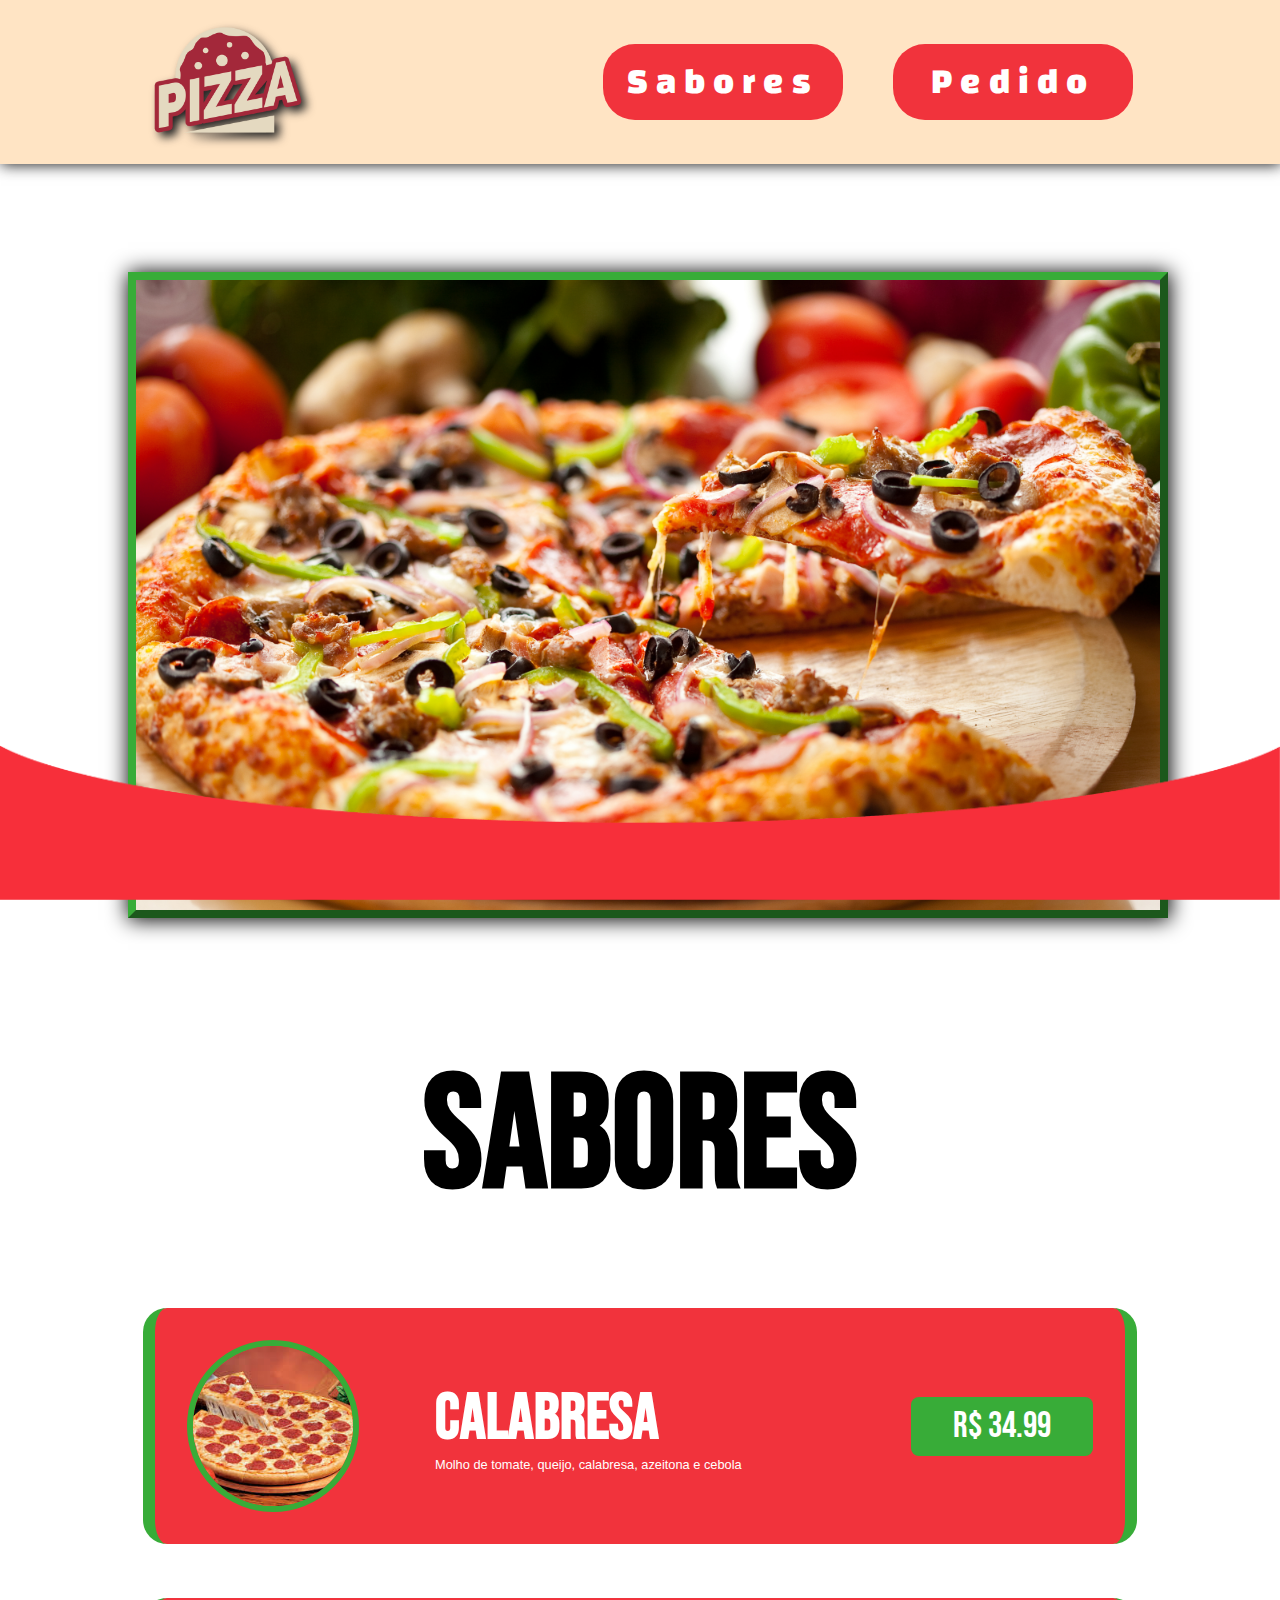
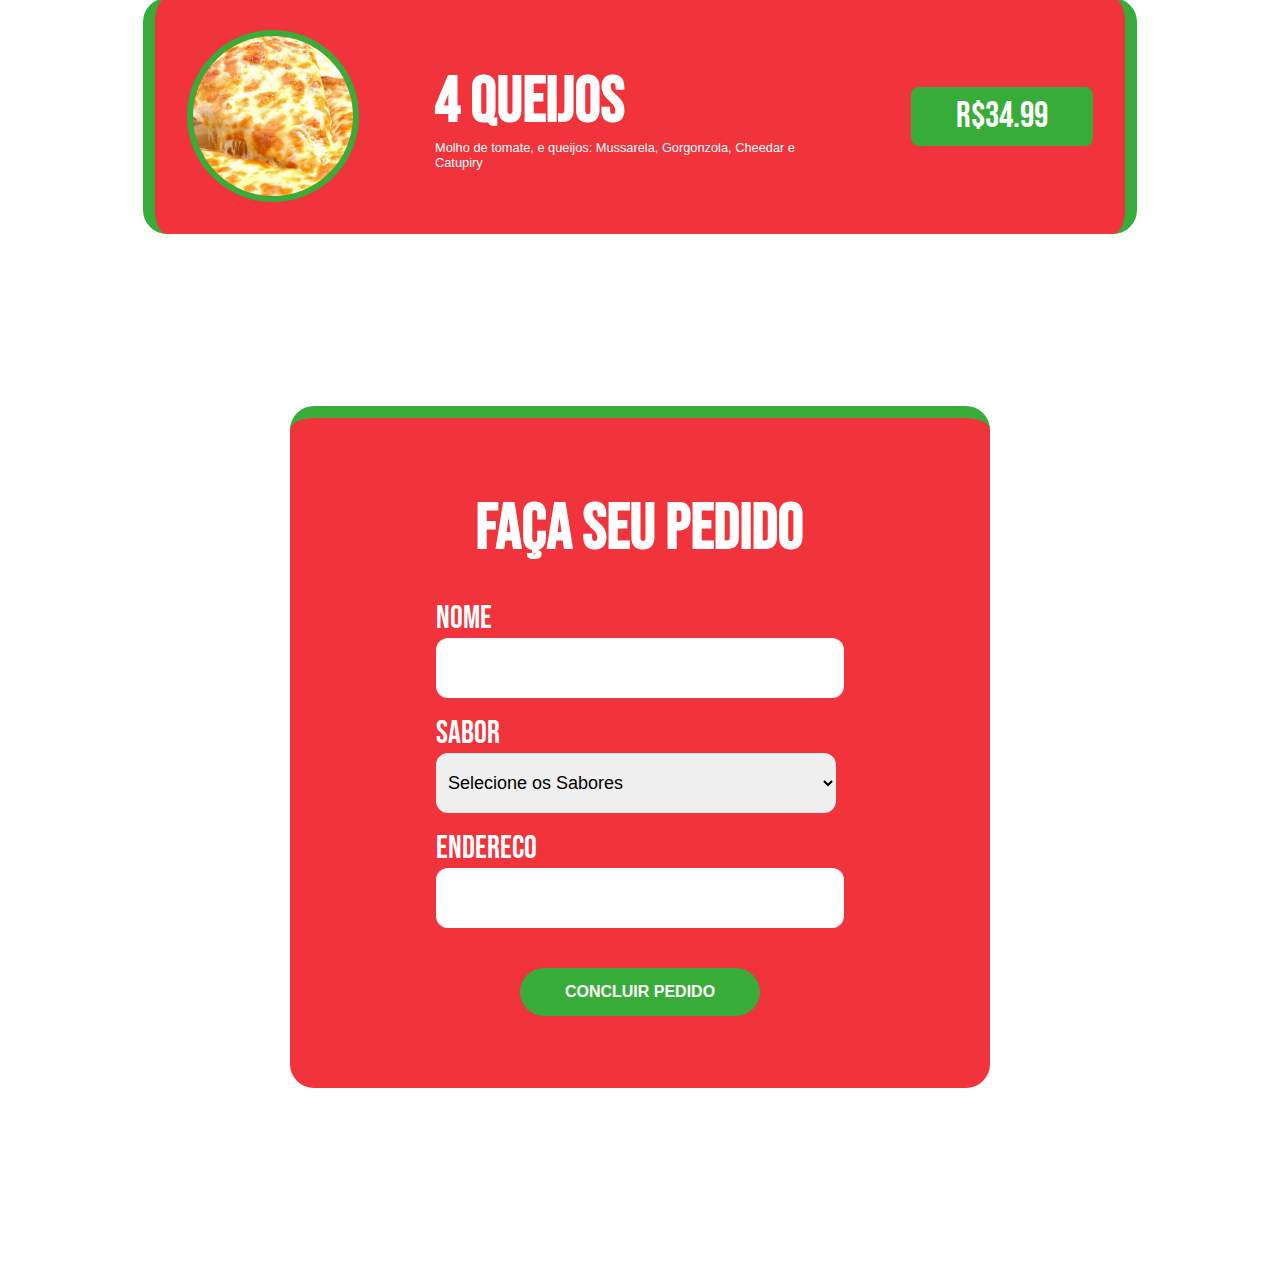
==== commit 3e4afdfe: "Ultimos ajustes" ====
--- a/index.html
+++ b/index.html
@@ -30,6 +30,7 @@
         </section>
 
         <section id="anchor-pizza-sabores">
+            <h1> Sabores </h1>
             <section class="pizza-card">
                 <img src="../images/sabores/calabresa.jpg" alt="pizza-calabresa">
                 <section class="pizza-info">
--- a/css/sabores.css
+++ b/css/sabores.css
@@ -1,10 +1,21 @@
 /* Global */
 #anchor-pizza-sabores {
-    padding: 8vh 0px;
     display: flex;
     flex-direction: column;
     align-items: center;
+    justify-content: center;
     gap: 6vh;
+    padding: 100px;
+}
+
+#anchor-pizza-sabores h1 {
+    color: black;
+
+    font-family: var(--title-font);
+    font-size: 10rem;
+
+    padding: 20px 100px;
+    border-radius: 60px;
 }
 
 .pizza-card {
--- a/css/pedido.css
+++ b/css/pedido.css
@@ -7,7 +7,7 @@
 
     width: 700px;
     margin: 8vh;
-    margin-bottom: 15vh;
+    margin-bottom: 20vh;
     padding: 8vh 0;
     border-radius: 24px;
 
